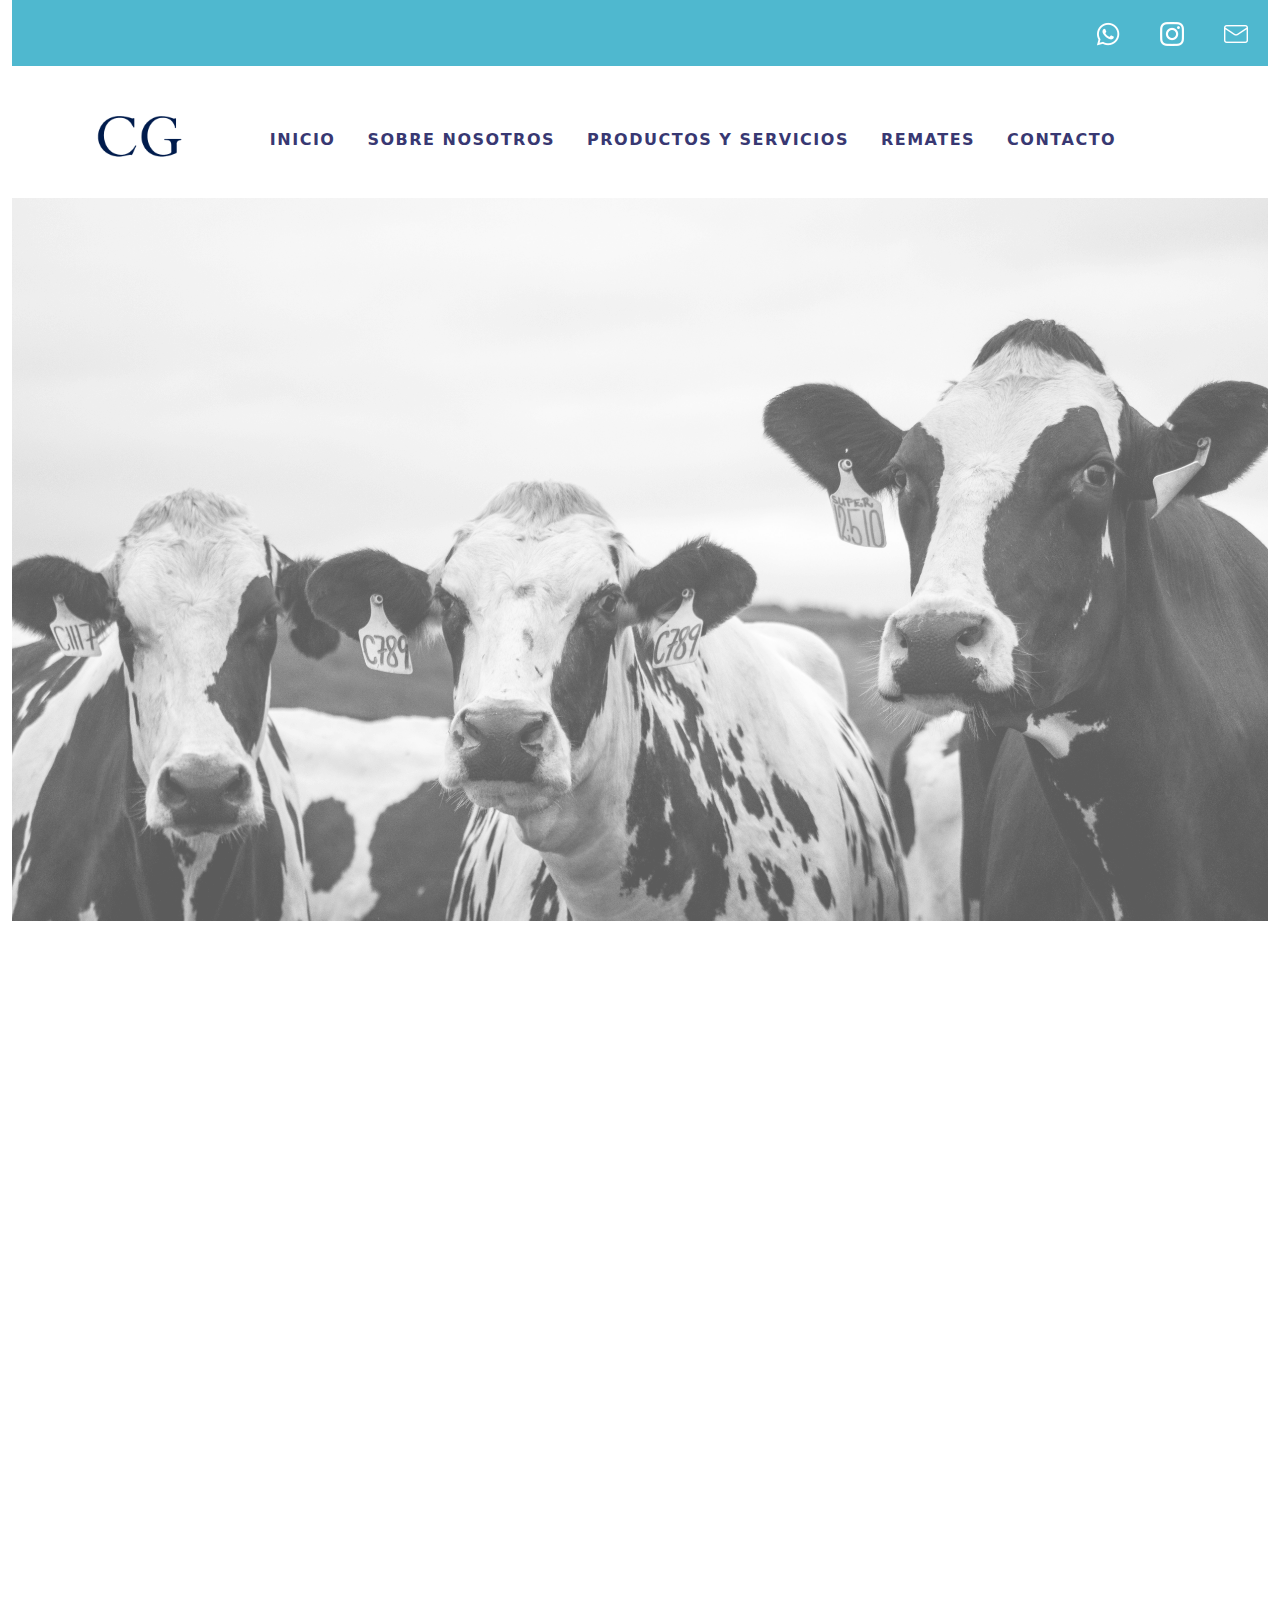
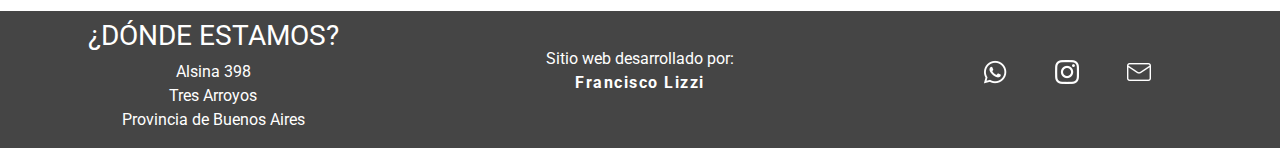
==== index.html @ e416d9b6 "Segunda pre-entrega" ====
<!DOCTYPE html>
<html lang="en">

<head>
    <meta charset="UTF-8">
    <meta http-equiv="X-UA-Compatible" content="IE=edge">
    <meta name="viewport" content="width=device-width, initial-scale=1.0">
    <link rel="shortcut icon" href="./img/favicon-cg-sinfondo.svg" type="image/x-icon">
    <link rel="stylesheet" href="https://cdn.jsdelivr.net/npm/bootstrap@5.2.2/dist/css/bootstrap.min.css">
    <link rel="stylesheet" href="./css/styles.css">
    <link href="https://unpkg.com/aos@2.3.1/dist/aos.css" rel="stylesheet">
    <title>Consultora Ganadera</title>
</head>

<body>
    <header>
        <div class="container-fluid top-redes">
            <div class="row">
                <div class="col">
                    <ul class="top-bar">
                        <li class="logo-redes"><a href="#"> <img src="./img/logo-whatsapp.png" alt="whatsapp"> </a></li>
                        <li class="logo-redes"><a href="https://www.instagram.com/consultoraganadera/"> <img
                                    src="./img/logo-instagram.png" alt="instagram"> </a></li>
                        <li class="logo-redes"><a href="#"> <img src="./img/logo-email.png" alt="email"> </a></li>
                    </ul>
                </div>
            </div>
        </div>
        <section class="container">
            <nav class="navbar sticky-top navbar-expand-lg bg-white">
                <div class="container-fluid text-center">
                    <a class="navbar-brand" href="#">
                        <img src="./img/favicon-cg-sinfondo.svg" alt="logo" width="90rem">
                    </a>
                    <button class="navbar-toggler" type="button" data-bs-toggle="collapse"
                        data-bs-target="#navbarNavAltMarkup" aria-controls="navbarNavAltMarkup" aria-expanded="false"
                        aria-label="Toggle navigation">
                        <span class="navbar-toggler-icon"></span>
                    </button>
                    <div class="collapse navbar-collapse nav" id="navbarNavAltMarkup">
                        <div class="navbar-nav">
                            <a class="nav-link px-3" href="/index.html">INICIO</a>
                            <a class="nav-link px-3" href="./section/nosotros.html">SOBRE NOSOTROS</a>
                            <a class="nav-link px-3" href="./section/productos-servicios.html">PRODUCTOS Y SERVICIOS</a>
                            <a class="nav-link px-3" href="./section/remates.html">REMATES</a>
                            <a class="nav-link px-3" href="./section/contacto.html">CONTACTO</a>
                        </div>
                    </div>
                </div>
            </nav>
        </section>
    </header>
    <main>
        <section class="img-principal container-fluid col-12">
            <img class="img-principal img-fluid" src="./img/pexels-byron-877234.jpg" alt="imagenPortada">
        </section>
        <section class="container text-center textoPrincipal col-12">
            <h1 data-aos="fade-up">LÍDERES EN NEGOCIOS GANADEROS</h1>
            <p data-aos="fade-up">Lorem ipsum dolor sit, amet consectetur adipisicing elit. Vitae numquam distinctio
                quam maxime dolorum,
                voluptas, delectus labore nobis, praesentium mollitia cumque! Vel libero cum magni eum quam doloremque
                obcaecati dolore?</p>
            <p data-aos="fade-up">Lorem ipsum, dolor sit amet consectetur adipisicing elit. Recusandae et, perspiciatis
                fuga dicta numquam
                eveniet culpa nesciunt soluta, sint nulla impedit libero incidunt porro modi unde vero, non ipsam
                facere?</p>
            <p data-aos="fade-up">Lorem ipsum, dolor sit amet consectetur adipisicing elit. Est quaerat voluptatibus
                architecto sunt
                repellendus eos error iusto dolor porro quam dicta quos eum cupiditate perferendis voluptate aliquid,
                ipsam nobis dolorum. Lorem ipsum dolor, sit amet consectetur adipisicing elit. Delectus facere tempora,
                officiis fugiat aperiam perspiciatis nemo voluptatem voluptatibus, nisi quidem temporibus, deserunt
                necessitatibus vero animi ipsa autem enim molestiae. Officiis.</p>
        </section>



        <footer>
            <section class="container-fluid">
                <div class="row align-items-center">
                    <div class="col- 12 col-lg-4 ubicacion-footer text-center mt-2">
                        <h3>¿DÓNDE ESTAMOS?</h3>
                        <p>Alsina 398 <br> Tres Arroyos <br> Provincia de Buenos Aires</p>
                    </div>

                    <div class="col-12 col-lg-4 texto-footer text-center">
                        <p>Sitio web desarrollado por: <br> <strong> <a style="letter-spacing: 1.5px;"
                                    href="https://www.linkedin.com/in/francisco-lizzi-1159ba219/" target="_blank"
                                    rel="noopener noreferrer"> Francisco Lizzi</a> </strong> </p>
                    </div>

                    <div class="col-12 col-lg-4 redes-footer text-center">
                        <li class="logo-redes-footer px-4"><a href="#"> <img src="./img/logo-whatsapp.png"
                                    alt="whatsapp"> </a></li>
                        <li class="logo-redes-footer px-4"><a href="https://www.instagram.com/consultoraganadera/"> <img
                                    src="./img/logo-instagram.png" alt="instagram"> </a></li>
                        <li class="logo-redes-footer px-4"><a href="#"> <img src="./img/logo-email.png" alt="email">
                            </a></li>
                    </div>
                </div>
            </section>
        </footer>
    </main>
    <script src="https://cdn.jsdelivr.net/npm/bootstrap@5.2.2/dist/js/bootstrap.bundle.min.js"
        integrity="sha384-OERcA2EqjJCMA+/3y+gxIOqMEjwtxJY7qPCqsdltbNJuaOe923+mo//f6V8Qbsw3" crossorigin="anonymous">
    </script>
    <script src="https://unpkg.com/aos@2.3.1/dist/aos.js"></script>
    <script>
        AOS.init();
    </script>
</body>

</html>
---- css/styles.css ----
@import url('https://fonts.googleapis.com/css2?family=Open+Sans:wght@400;500&family=Roboto&display=swap');

* {
    padding: 0;
    margin: 0;
}

/*NAV,FOOTER,INDEX */
header {
    grid-area: header;
}

.top-bar {
    background-color: #4fb8cf;
    display: flex;
    justify-content: flex-end;
}


li .logo-redes {
    width: 18px;
    height: 18px;
    padding: 5px;
}

.nav {
    display: flex;
    justify-content: center;
    position: sticky;
}

.nav-link {
    color: rgb(56, 56, 114);
    font-weight: 600;
    letter-spacing: 1.5px;
    padding: 0 20px;
}

.nav-link:hover {
    color: #4fb8cf;
    scale: 1.05;
    transition-duration: 10ms;
}

.navbar-toggler {
    color: white;
    background-color: white;
    border-color: #04326d;
    border-width: 2px;
}

ul li {
    list-style-type: none;
    font-family: 'Open Sans', sans-serif;
    font-weight: 800;
    color: #04326d;
    display: flex;
    padding: 20px;
}

ul li a {
    text-decoration: none;
    color: #04326d;
    letter-spacing: 1.5px;
}

.img-principal {
    opacity: 80%;
    display: flex;
    justify-content: center;
}

.img-principal:hover {
    opacity: 90%;
}

.textoPrincipal h1 {
    font-family: 'Open Sans', sans-serif;
    color: #00214d;
    display: flex;
    justify-content: center;
    padding: 35px;
}

.textoPrincipal p {
    font-family: 'Gill Sans', 'Gill Sans MT', Calibri, 'Trebuchet MS', sans-serif;
    font-size: large;
    padding: 10px;
    margin: 10px 80px;
    font-weight: 400;
}

footer {
    background-color: #454545;
    display: flex;
    padding: 0;
    border: none;
    margin: 0;
    justify-content: space-between;
    align-items: center;
    margin-top: 50px;
    grid-area: footer;
}

.ubicacion-footer {
    display: flex;
    flex-direction: column;
    justify-content: center;
}

.ubicacion-footer h3 {
    color: white;
    font-weight: 400;
    font-family: 'Roboto';
}

.ubicacion-footer p {
    color: white;
    font-weight: 400;
    font-family: 'Roboto';
}

.texto-footer {
    display: flex;
    justify-content: center;
}

.texto-footer p,
.texto-footer a {
    color: white;
    text-decoration: none;
    font-family: 'Roboto';
    align-items: center;
}

.redes-footer {
    display: flex;
    justify-content: center;
}

.logo-redes-footer {
    list-style-type: none;
    padding: 10px;
    margin-bottom: 15px;
}

@media (max-width:576px) {
    .img-principal {
        display: none;
    }
}

@media (max-width:768px) {
    .textoPrincipal h1 {
        font-size: x-large;
    }

    .textoPrincipal p {
        font-size: medium;
    }
}


@media (min-width:992px) {
    .textoPrincipal p {
        font-size: x-large;
    }
}


/* SOBRE NOSOTROS */

.portada-nosotros {
    grid-area: portada-nosotros;
    display: flex;
    background-color: #f0f0f0;
    margin-bottom: 30px;
    justify-content: center;
}

.portada-nosotros img {
    width: 0%;
    opacity: 80%;
}


.portada-nosotros img:hover {
    opacity: 100%;
}

.portada-nosotros h1 {
    width: 60%;
    display: flex;
    justify-content: center;
    align-items: center;
    font-family: 'Roboto';
    font-size: x-large;
    color: #00214d;
}

.principal-nosotros {
    grid-area: principal-nosotros;
}

.historia-nosotros {
    grid-area: historia-nosotros;
    display: flex;
    flex-direction: column;
    align-items: center;
}

.historia-nosotros h2 {
    font-family: 'Open Sans';
    color: #00214d;
    font-weight: 500;
    font-size: larger;
}

.historia-nosotros p {
    margin-bottom: 40px;
    font-family: 'Gill Sans', 'Gill Sans MT', Calibri, 'Trebuchet MS', sans-serif;
    font-size: large;
}

.imagenes-nosotros {
    grid-area: imagenes-nosotros;
    display: none;
    justify-content: space-evenly;
    align-content: center;
}

.imagenes-nosotros img {
    width: 10em;
    height: 10em;
}

.valores-mision-nosotros {
    grid-area: valores-mision-nosotros;
    display: flex;
    flex-direction: column;
}

.valores-mision-nosotros h3 {
    margin-bottom: 15px;
    color: #0b499b;
    font-family: 'Open Sans';
    font-size: medium;
}

.valores-mision-nosotros p {
    font-family: 'Gill Sans', 'Gill Sans MT', Calibri, 'Trebuchet MS', sans-serif;
    font-weight: 500;
}

.valores-nosotros {
    grid-area: valores-nosotros;
    display: flex;
    align-items: center;
    flex-direction: column;
}

.mision-nosotros {
    grid-area: mision-nosotros;
    display: flex;
    align-items: center;
    flex-direction: column;
}

.grilla {
    display: grid;
    grid-template-areas:
        "header"
        "portada-nosotros"
        "principal-nosotros"
        "imagenes-nosotros"
        "valores-nosotros"
        "mision-nosotros"
        "footer";
    grid-template-columns: 100%;
    grid-template-rows: repeat(7, auto);
    gap: 10px;
}


@media (min-width:900px) {
    .portada-nosotros h1 {
        font-size: xx-large;
    }

    .historia-nosotros h2 {
        font-size: x-large;
    }

    .historia-nosotros p {
        font-size: larger;
    }

    .valores-mision-nosotros h3 {
        font-size: larger;
    }
}

@media (min-width:768px) {
    .imagenes-nosotros {
        display: flex;
    }

    .portada-nosotros img {
        width: 40%;
    }
}

@media (min-width:500px) {
    .grilla {
        display: grid;
        grid-template-areas:
            "header"
            "portada-nosotros"
            "principal-nosotros"
            "imagenes-nosotros"
            "valores-mision-nosotros"
            "footer";
        grid-template-columns: 100%;
        grid-template-rows: repeat(6, auto);
    }

    .valores-mision-nosotros {
        flex-direction: row;
    }
}





/* PRODUCTOS Y SERVICIOS */

.portada-productos {
    display: flex;
    background-color: #ebe9e9;
    margin-bottom: 30px;
}

.portada-productos img {
    width: 40%;
    height: 350px;
    opacity: 80%;
}

.portada-productos h1 {
    width: 60%;
    display: flex;
    justify-content: center;
    align-items: center;
    font-family: 'Roboto';
    font-size: xx-large;
    color: #00214d;
}

.principal-productos {
    display: flex;
    margin-right: 200px;
    margin-left: 200px;
    margin-top: 100px;
}

.principal-productos img {
    width: 200px;
    height: 200px;
    margin-bottom: 40px;
}

.principal-productos h2 {
    margin-bottom: 20px;
    font-family: 'Open Sans';
    color: #00214d;
    font-weight: 500;
    font-size: x-large;
    display: flex;
}

.principal-productos p {
    font-family: 'Gill Sans', 'Gill Sans MT', Calibri, 'Trebuchet MS', sans-serif;
    font-weight: 500;
}

.asesoramiento {
    display: flex;
    flex-direction: column;
    align-items: center;
    margin-right: 30px;
}

.compra-venta {
    display: flex;
    flex-direction: column;
    align-items: center;
    margin-right: 30px;
    margin-left: 30px;
}

.lamedores {
    display: flex;
    flex-direction: column;
    align-items: center;
    margin-left: 30px;
}

/* REMATES */

.portada-remates {
    display: flex;
    background-color: #ebe9e9;
    margin-bottom: 30px;
}

.portada-remates img {
    width: 40%;
    height: 350px;
    opacity: 80%;
}

.portada-remates h1 {
    width: 60%;
    display: flex;
    justify-content: center;
    align-items: center;
    font-family: 'Roboto';
    font-size: xx-large;
    color: #00214d;
}

.principal-remates {
    display: flex;
    margin: 100px;
}

.feria {
    display: flex;
    flex-direction: column;
    align-items: center;
    margin-right: 40px;
}

.cabana {
    display: flex;
    flex-direction: column;
    align-items: center;
    margin-left: 40px;
}

.principal-remates p {
    font-family: 'Gill Sans', 'Gill Sans MT', Calibri, 'Trebuchet MS', sans-serif;
    font-weight: 500;
    margin-top: 30px;
}

.principal-remates h2 {
    margin-bottom: 20px;
    font-family: 'Open Sans';
    color: #00214d;
    font-weight: 500;
    font-size: x-large;
    display: flex;
}

.remates-galeria {
    display: flex;
    height: 250px;
    width: 100%;
    justify-content: space-around;
}

/* CONTACTO */

.portada-contacto {
    display: flex;
    background-color: #ebe9e9;
    margin-bottom: 30px;
}

.portada-contacto img {
    width: 40%;
    height: 350px;
    opacity: 80%;
}

.portada-contacto h1 {
    width: 60%;
    display: flex;
    justify-content: center;
    align-items: center;
    font-family: 'Roboto';
    font-size: xx-large;
    color: #00214d;
}

.principal-contacto {
    display: flex;
    justify-content: center;
}
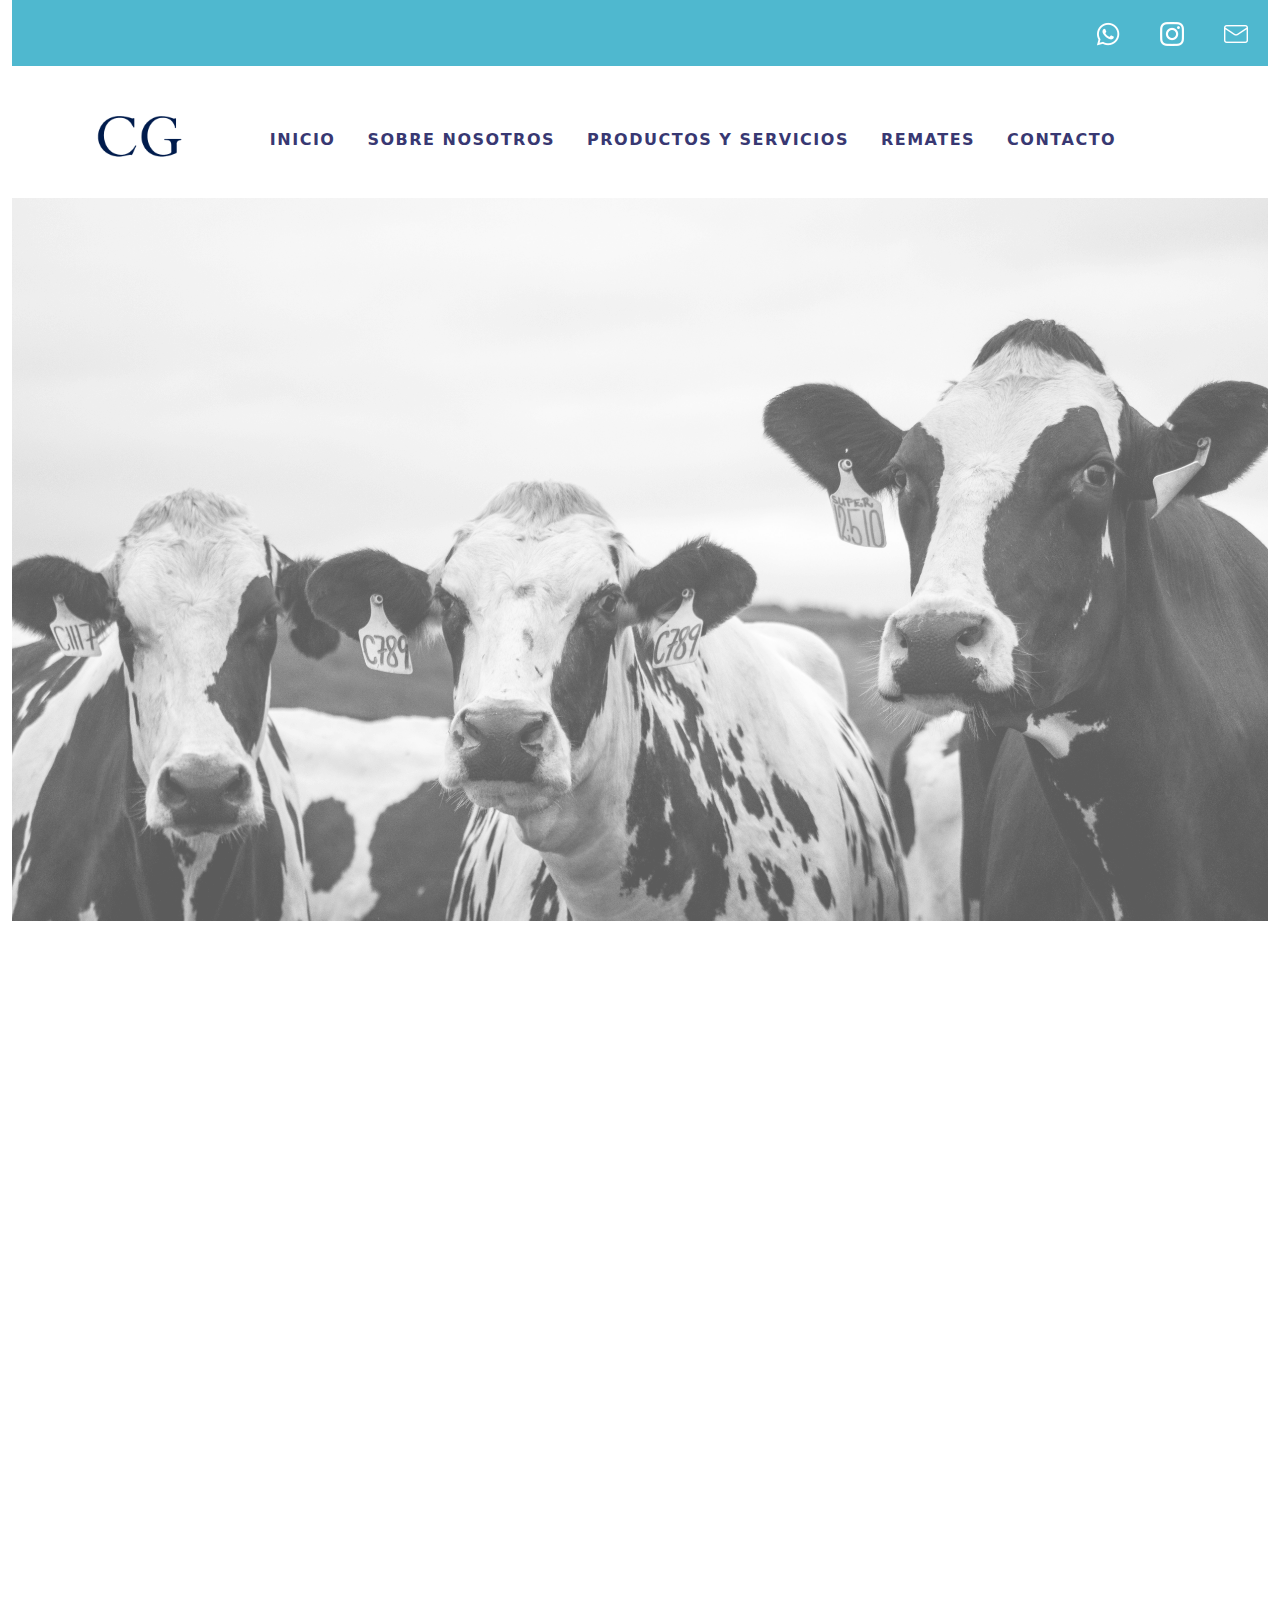
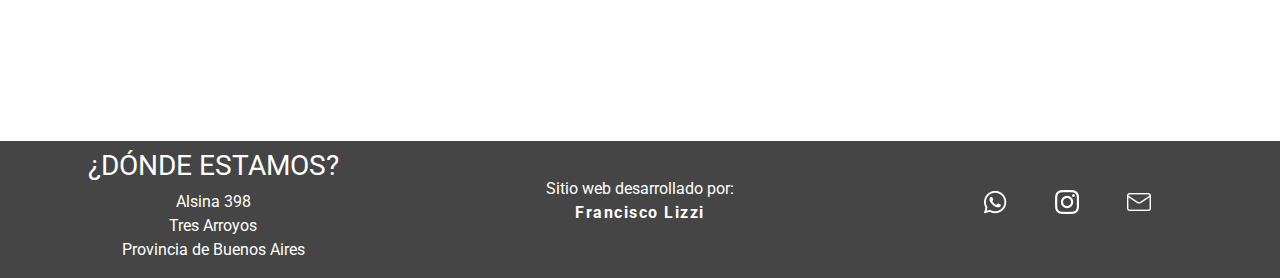
==== commit 934b4b15: "tercera pre-entrega, sass incluído" ====
--- a/index.html
+++ b/index.html
@@ -5,9 +5,11 @@
     <meta charset="UTF-8">
     <meta http-equiv="X-UA-Compatible" content="IE=edge">
     <meta name="viewport" content="width=device-width, initial-scale=1.0">
+    <meta name="description" content="Líderes en negocios ganaderos. Situados en Tres Arroyos, operamos en todo el país.">
+    <meta name="keywords" content="ganaderia, hacienda, vacas, campo, remate, nutriliq">
     <link rel="shortcut icon" href="./img/favicon-cg-sinfondo.svg" type="image/x-icon">
     <link rel="stylesheet" href="https://cdn.jsdelivr.net/npm/bootstrap@5.2.2/dist/css/bootstrap.min.css">
-    <link rel="stylesheet" href="./css/styles.css">
+    <link rel="stylesheet" href="./css/estilos.css">
     <link href="https://unpkg.com/aos@2.3.1/dist/aos.css" rel="stylesheet">
     <title>Consultora Ganadera</title>
 </head>
@@ -52,24 +54,22 @@
     </header>
     <main>
         <section class="img-principal container-fluid col-12">
-            <img class="img-principal img-fluid" src="./img/pexels-byron-877234.jpg" alt="imagenPortada">
+            <img class="img-principal img-fluid" src="./img/pexels-byron-877234.jpg" alt="vacas de frente en blanco y negro">
         </section>
         <section class="container text-center textoPrincipal col-12">
             <h1 data-aos="fade-up">LÍDERES EN NEGOCIOS GANADEROS</h1>
-            <p data-aos="fade-up">Lorem ipsum dolor sit, amet consectetur adipisicing elit. Vitae numquam distinctio
-                quam maxime dolorum,
-                voluptas, delectus labore nobis, praesentium mollitia cumque! Vel libero cum magni eum quam doloremque
-                obcaecati dolore?</p>
-            <p data-aos="fade-up">Lorem ipsum, dolor sit amet consectetur adipisicing elit. Recusandae et, perspiciatis
-                fuga dicta numquam
-                eveniet culpa nesciunt soluta, sint nulla impedit libero incidunt porro modi unde vero, non ipsam
-                facere?</p>
-            <p data-aos="fade-up">Lorem ipsum, dolor sit amet consectetur adipisicing elit. Est quaerat voluptatibus
-                architecto sunt
-                repellendus eos error iusto dolor porro quam dicta quos eum cupiditate perferendis voluptate aliquid,
-                ipsam nobis dolorum. Lorem ipsum dolor, sit amet consectetur adipisicing elit. Delectus facere tempora,
-                officiis fugiat aperiam perspiciatis nemo voluptatem voluptatibus, nisi quidem temporibus, deserunt
-                necessitatibus vero animi ipsa autem enim molestiae. Officiis.</p>
+            <p data-aos="fade-up">El desarrollo de la ganadería no escapa a los lineamientos, avances y demanda que el
+                contexto internacional propone. Desde Argentina, Consultora Ganadera lanza su propuesta basada en una
+                importante inversión de Investigación y Desarrollo, destinada a alcanzar una calidad extrema en sus
+                productos.
+                Gracias a su política de innovación constante y compromiso se presenta en el mercado como un referente
+                de solidez, y confianza tanto en la elaboración de sus productos como en el desarrollo profesional y
+                humano de quienes componen la empresa.</p>
+            <p data-aos="fade-up">Estamos impulsado un sistema de producción ganadera cada vez más eficiente y
+                sustentable. Lideramos programas de investigación y desarrollo que ofrecen herramientas
+                innovadoras, basadas en las propiedades naturales de biocontrol y nutrición que aportan microorganismos
+                seleccionados presentes en el suelo.</p>
+            <p data-aos="fade-up">Nuestro desafío recién comienza. En estos años hemos cambiado mucho, nos hemos renovado para dar respuestas a los desafíos que plantea la evolución de la cadena de ganados y carnes incorporando más tecnología, sumando conocimientos, elaboramos un Precio Indice de referencia nacional, un Forward Ganadero, Certificados Electrónicos, acompañamos el desarrollo de los Futuros Ganaderos de Matba-Rofex, lanzamos una aplicación de comercialización los 365 días del año, incluimos la transmisión por streaming en nuestras subastas como las de cabañas, sumamos el sistema de preofertas, y tenemos en desarrollo nuevos mercados y oportunidades.</p>
         </section>
 
 
--- a/css/estilos.css
+++ b/css/estilos.css
@@ -0,0 +1,445 @@
+@import url("https://fonts.googleapis.com/css2?family=Open+Sans:wght@400;500&family=Roboto&display=swap");
+* {
+  padding: 0;
+  margin: 0;
+}
+
+header {
+  grid-area: header;
+}
+
+.top-bar {
+  background-color: #4fb8cf;
+  display: flex;
+  justify-content: flex-end;
+}
+
+.logo-redes li {
+  width: 18px;
+  height: 18px;
+  padding: 5px;
+}
+
+.nav {
+  display: flex;
+  justify-content: center;
+  position: -webkit-sticky;
+  position: sticky;
+}
+
+.nav-link {
+  color: rgb(56, 56, 114);
+  font-weight: 600;
+  letter-spacing: 1.5px;
+  padding: 0 20px;
+}
+.nav-link:hover {
+  color: #4fb8cf;
+  scale: 1.05;
+  transition-duration: 10ms;
+}
+
+.navbar-toggler {
+  color: white;
+  background-color: white;
+  border-color: #04326d;
+  border-width: 2px;
+}
+
+ul li {
+  list-style-type: none;
+  font-family: "Open Sans", sans-serif;
+  font-weight: 800;
+  color: #04326d;
+  display: flex;
+  padding: 20px;
+}
+ul li a {
+  text-decoration: none;
+  color: #04326d;
+  letter-spacing: 1.5px;
+}
+
+footer {
+  background-color: #454545;
+  display: flex;
+  padding: 0;
+  border: none;
+  margin: 0;
+  justify-content: space-between;
+  align-items: center;
+  margin-top: 50px;
+  grid-area: footer;
+}
+
+.ubicacion-footer {
+  display: flex;
+  flex-direction: column;
+  justify-content: center;
+}
+.ubicacion-footer h3, .ubicacion-footer p {
+  color: white;
+  font-weight: 400;
+  font-family: "Roboto";
+}
+
+.texto-footer {
+  display: flex;
+  justify-content: center;
+}
+.texto-footer p, .texto-footer a {
+  color: white;
+  text-decoration: none;
+  font-family: "Roboto";
+  align-items: center;
+}
+
+.redes-footer {
+  display: flex;
+  justify-content: center;
+}
+
+.logo-redes-footer {
+  list-style-type: none;
+  padding: 10px;
+  margin-bottom: 15px;
+}
+
+.img-principal {
+  opacity: 80%;
+}
+.img-principal:hover {
+  opacity: 90%;
+}
+
+.textoPrincipal h1 {
+  font-family: "Open Sans", sans-serif;
+  color: #00214d;
+  padding: 35px;
+}
+.textoPrincipal p {
+  font-family: "Gill Sans", "Gill Sans MT", Calibri, "Trebuchet MS", sans-serif;
+  font-size: large;
+  font-weight: 300;
+}
+
+@media (max-width: 576px) {
+  .img-principal {
+    display: none;
+  }
+}
+@media (max-width: 768px) {
+  .textoPrincipal h1 {
+    font-size: x-large;
+  }
+  .textoPrincipal p {
+    font-size: medium;
+  }
+}
+@media (min-width: 992px) {
+  .textoPrincipal p {
+    font-size: x-large;
+  }
+}
+.portada-nosotros {
+  grid-area: portada-nosotros;
+  display: flex;
+  background-color: #f0f0f0;
+  margin-bottom: 30px;
+  justify-content: center;
+}
+.portada-nosotros h1 {
+  width: 60%;
+  display: flex;
+  justify-content: center;
+  align-items: center;
+  font-family: "Roboto";
+  font-size: x-large;
+  color: #00214d;
+}
+
+.portada-nosotros img {
+  width: 0%;
+  opacity: 80%;
+}
+.portada-nosotros img:hover {
+  opacity: 100%;
+}
+
+.principal-nosotros {
+  grid-area: principal-nosotros;
+}
+
+.historia-nosotros {
+  grid-area: historia-nosotros;
+  display: flex;
+  flex-direction: column;
+  align-items: center;
+}
+.historia-nosotros h2 {
+  font-family: "Open Sans";
+  color: #00214d;
+  font-weight: 500;
+  font-size: larger;
+}
+.historia-nosotros p {
+  margin-bottom: 40px;
+  font-family: "Gill Sans", "Gill Sans MT", Calibri, "Trebuchet MS", sans-serif;
+  font-size: large;
+}
+
+.imagenes-nosotros {
+  grid-area: imagenes-nosotros;
+  display: none;
+  justify-content: space-evenly;
+  align-content: center;
+}
+.imagenes-nosotros img {
+  width: 10em;
+  height: 10em;
+}
+
+.valores-mision-nosotros {
+  grid-area: valores-mision-nosotros;
+  display: flex;
+  flex-direction: column;
+  justify-content: space-around;
+}
+.valores-mision-nosotros h3 {
+  margin-bottom: 15px;
+  color: #0b499b;
+  font-family: "Open Sans";
+  font-size: medium;
+}
+.valores-mision-nosotros p {
+  font-family: "Gill Sans", "Gill Sans MT", Calibri, "Trebuchet MS", sans-serif;
+  font-weight: 500;
+}
+
+.valores-nosotros {
+  grid-area: valores-nosotros;
+  display: flex;
+  align-items: center;
+  flex-direction: column;
+}
+
+.mision-nosotros {
+  grid-area: mision-nosotros;
+  display: flex;
+  align-items: center;
+  flex-direction: column;
+}
+
+.grilla {
+  display: grid;
+  grid-template-areas: "header" "portada-nosotros" "principal-nosotros" "imagenes-nosotros" "valores-nosotros" "mision-nosotros" "footer";
+  grid-template-columns: 100%;
+  grid-template-rows: repeat(7, auto);
+  gap: 10px;
+}
+
+@media (min-width: 900px) {
+  .portada-nosotros h1 {
+    font-size: xx-large;
+  }
+  .historia-nosotros h2 {
+    font-size: x-large;
+  }
+  .historia-nosotros p {
+    font-size: larger;
+  }
+  .valores-mision-nosotros h3 {
+    font-size: larger;
+  }
+}
+@media (min-width: 768px) {
+  .imagenes-nosotros {
+    display: flex;
+  }
+  .portada-nosotros img {
+    width: 40%;
+  }
+}
+@media (min-width: 500px) {
+  .grilla {
+    display: grid;
+    grid-template-areas: "header" "portada-nosotros" "principal-nosotros" "imagenes-nosotros" "valores-mision-nosotros" "footer";
+    grid-template-columns: 100%;
+    grid-template-rows: repeat(6, auto);
+  }
+  .valores-mision-nosotros {
+    flex-direction: row;
+  }
+}
+.portada-productos {
+  display: flex;
+  background-color: #ebe9e9;
+  margin-bottom: 30px;
+}
+.portada-productos img {
+  width: 40%;
+  height: 25em;
+  opacity: 80%;
+}
+.portada-productos h1 {
+  width: 60%;
+  display: flex;
+  justify-content: center;
+  align-items: center;
+  font-family: "Roboto";
+  font-size: xx-large;
+  color: #00214d;
+}
+
+.principal-productos {
+  display: flex;
+}
+.principal-productos h2 {
+  margin-bottom: 20px;
+  font-family: "Open Sans";
+  color: #00214d;
+  font-weight: 500;
+  font-size: larger;
+  display: flex;
+}
+.principal-productos p {
+  font-family: "Gill Sans", "Gill Sans MT", Calibri, "Trebuchet MS", sans-serif;
+  font-weight: 500;
+}
+
+.principal-productos img {
+  width: 10em;
+  height: 10em;
+}
+.principal-productos img:hover {
+  scale: 1.05;
+  transition: 2ms;
+}
+
+.texto-productos {
+  display: flex;
+  align-items: center;
+  flex-direction: column;
+}
+
+@media (max-width: 500px) {
+  .principal-productos img {
+    width: 8em;
+    height: 8em;
+  }
+}
+@media (max-width: 768px) {
+  .portada-productos img {
+    display: none;
+  }
+  .portada-productos h1 {
+    width: 100%;
+  }
+}
+@media (min-width: 992px) {
+  .principal-productos h2 {
+    font-size: x-large;
+  }
+}
+.portada-remates {
+  display: flex;
+  background-color: #ebe9e9;
+  margin-bottom: 30px;
+}
+.portada-remates img {
+  width: 40%;
+  height: 350px;
+  opacity: 80%;
+}
+.portada-remates h1 {
+  width: 60%;
+  display: flex;
+  justify-content: center;
+  align-items: center;
+  font-family: "Roboto";
+  font-size: xx-large;
+  color: #00214d;
+}
+
+.principal-remates {
+  display: flex;
+}
+.principal-remates h2 {
+  font-family: "Open Sans";
+  color: #00214d;
+  font-weight: 500;
+  font-size: x-large;
+  display: flex;
+}
+.principal-remates p {
+  font-family: "Gill Sans", "Gill Sans MT", Calibri, "Trebuchet MS", sans-serif;
+  font-weight: 500;
+}
+
+.feria, .cabana {
+  display: flex;
+  flex-direction: column;
+  align-items: center;
+}
+
+.carousel {
+  width: 800px;
+  height: 500px;
+}
+
+@media (max-width: 992px) {
+  .portada-remates img {
+    display: none;
+  }
+  .portada-remates h1 {
+    width: 100%;
+  }
+}
+@media (max-width: 768px) {
+  .carousel {
+    display: none;
+  }
+}
+@media (max-width: 500px) {
+  .portada-remates h2 {
+    font-size: medium;
+  }
+}
+.portada-contacto {
+  display: flex;
+  background-color: #ebe9e9;
+  margin-bottom: 30px;
+}
+.portada-contacto img {
+  width: 40%;
+  height: 350px;
+  opacity: 80%;
+}
+.portada-contacto h1 {
+  width: 60%;
+  display: flex;
+  justify-content: center;
+  align-items: center;
+  font-family: "Roboto";
+  font-size: xx-large;
+  color: #00214d;
+}
+
+.principal-contacto, .img-principal, .textoPrincipal h1 {
+  display: flex;
+  justify-content: center;
+}
+
+@media (max-width: 992px) {
+  .portada-contacto img {
+    display: none;
+  }
+  .portada-contacto h1 {
+    width: 100%;
+  }
+}
+@media (max-width: 500px) {
+  .portada-contacto h1 {
+    font-size: x-large;
+  }
+}/*# sourceMappingURL=estilos.css.map */